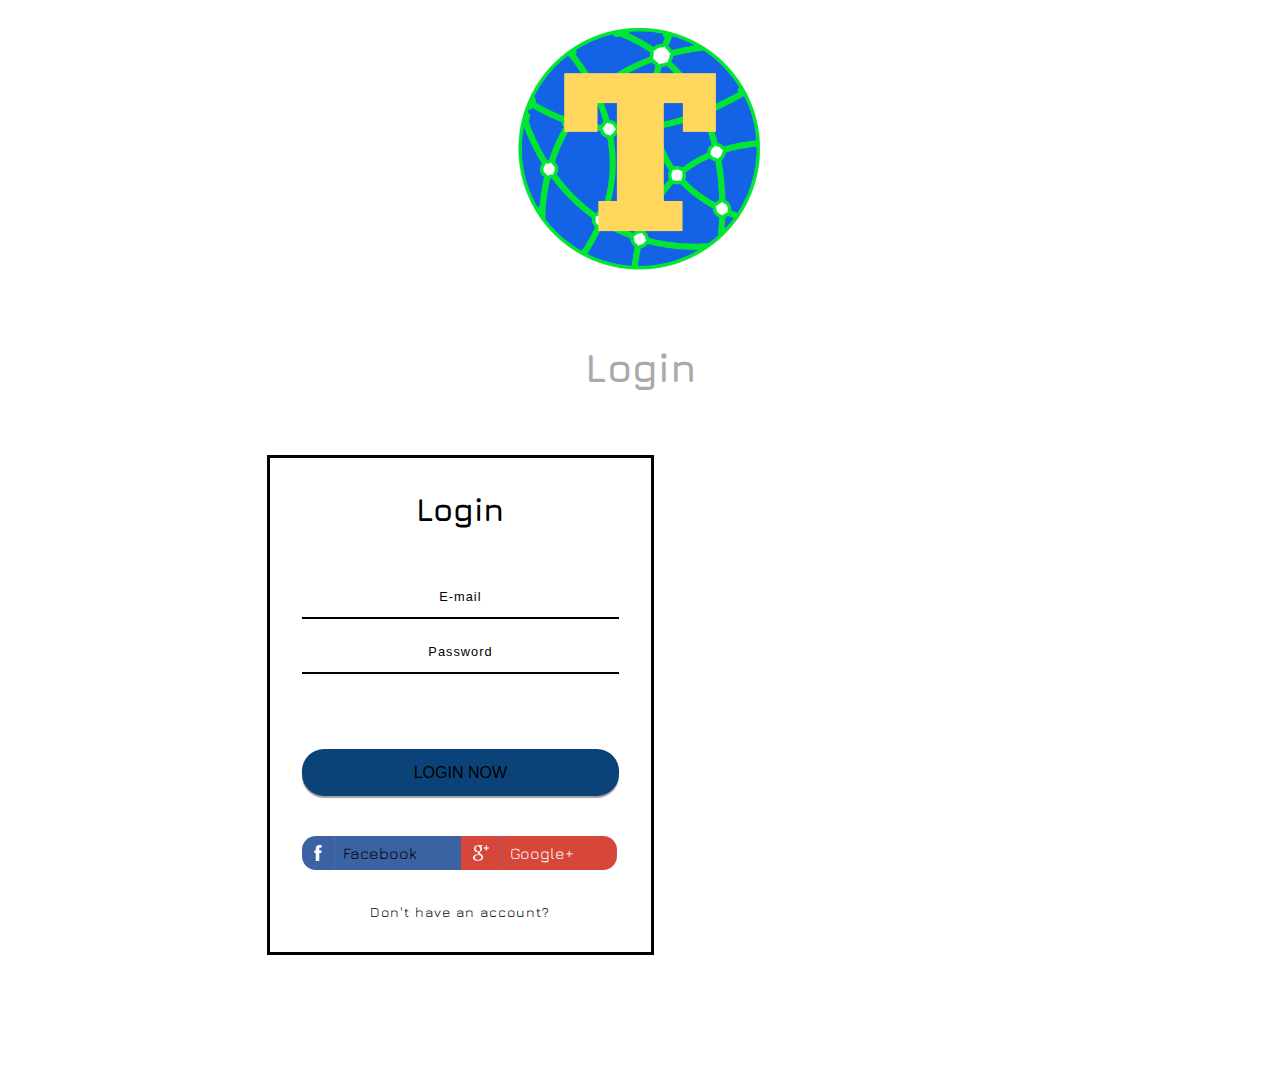
==== templates/index.html @ 4fb909d3 "Update index.html" ====
<!DOCTYPE html>
<html>
<head>
<title>Login with TalentEd</title>
<!--Custom Theme files-->
<link rel="icon" href="../static/newestlogo.png">
<meta name="viewport" content="width=device-width, initial-scale=1">
<meta http-equiv="Content-Type" content="text/html; charset=utf-8" />
<meta name="keywords" content="Register Login Widget template Responsive, Login form web template,Flat Pricing tables,Flat Drop downs  Sign up Web Templates, Flat Web Templates, Login Signup Responsive web template, SmartPhone Compatible web template, free WebDesigns for Nokia, Samsung, LG, SonyEricsson, Motorola web design" />
<script type="application/x-javascript"> addEventListener("load", function() { setTimeout(hideURLbar, 0); }, false); function hideURLbar(){ window.scrollTo(0,1); } </script>
<!-- Custom Theme files -->
<link rel="stylesheet" type="text/css" href="../static/style2.css"
<!--web-fonts-->
<link href='//fonts.googleapis.com/css?family=Jura:400,300,500,600' rel='stylesheet' type='text/css'>
<!--//web-fonts-->
</head>
<body>
<center>
<img src="../static/newestlogo.png" width=300 height=300>
</center>
	<h1>Login</h1>
	<!-- main -->
	<div class="main">
		<!--login-profile-->

		<!--login-profile-->
		<!--signin-form-->
		<div class="w3">
			<div class="signin-form profile">
				<h3>Login</h3>

				<div class="login-form">
					<form action="../logged.php">
						<input type="text" name="email" name="email" placeholder="E-mail" required="">
						<input type="password" name="password" placeholder="Password" required="">
						<div class="tp">
							<input type="submit" value="LOGIN NOW">
						</div>
					</form>
				</div>
				<div class="header-social wthree">
							<a href="#" class="face"><h5>Facebook</h5></a>
							<a href="#" class="goog"><h5>Google+</h5></a>
							<div class="clear"></div>
						</div>
				<p><a href="../signup.html"> Don't have an account?</a></p>
			</div>
		</div>
	<div class="copyright">
		<p> &copy; 2018 TalentEd</p>
	</div>
</body>
</html>
---- static/style2.css ----
html,body,div,span,applet,object,iframe,h1,h2,h3,h4,h5,h6,p,blockquote,pre,a,abbr,acronym,address,big,cite,code,del,dfn,em,img,ins,kbd,q,s,samp,small,strike,strong,sub,sup,tt,var,b,u,i,dl,dt,dd,ol,nav ul,nav li,fieldset,form,label,legend,table,caption,tbody,tfoot,thead,tr,th,td,article,aside,canvas,details,embed,figure,figcaption,footer,header,hgroup,menu,nav,output,ruby,section,summary,time,mark,audio,video{margin:0;padding:0;border:0;font-size:100%;font:inherit;vertical-align:baseline;}
article, aside, details, figcaption, figure,footer, header, hgroup, menu, nav, section {display: block;}
ol,ul{list-style:none;margin:0px;padding:0px;}
blockquote,q{quotes:none;}
blockquote:before,blockquote:after,q:before,q:after{content:'';content:none;}
table{border-collapse:collapse;border-spacing:0;}

a{text-decoration:none;}
.txt-rt{text-align:center;}
.txt-lt{text-align:center;}
.txt-center{text-align:center;}
.float-rt{float:center;}
.float-lt{float: center;}
.clear{clear:both;}
.pos-relative{position:relative;}
.pos-absolute{position:absolute;}
.vertical-base{	vertical-align:baseline;}
.vertical-top{	vertical-align:top;}
nav.vertical ul li{	display:block;}
nav.horizontal ul li{	display: inline-block;}
img{max-width:100%;}

body {
    font-family: 'Jura', sans-serif;
    background: #FFF;
}
h1 {
    color: #A9A9A9;
    text-align: center;
    padding: 1em 0 0 0;
    font-size: 3em;
    font-weight: 700;
}
/*-- main --*/
.main {
    margin: 4em auto;
    width: 50%;
}
.banner {
    background: url(../static/banner.jpg)no-repeat 0px 0px;
    background-size: cover;
	 position: center;
    left: 30px;
    border: 3px solid #73AD21;
}

/*--signin-form--*/
.w3 {
    float: inherit;
    width: 48%;
    margin-right: 4%;
}
.agile {
    margin: 0 auto;
    width: 48%;
}
.signin-form {
    background: url(../static/banner1.jpg)no-repeat 0px 0px;
    background-size: cover;
    padding: 2em 2em;
	text-align: center;
	 position: relative;
    left: 30px;
    border: 3px solid #000000;
}
.signin-form h3 {
    font-size: 2em;
    color: #000000;
    font-weight: 700;
    margin-bottom: 1.5em;
}
.signin-form h3 span {
    color: #67e1ff;
}
.signin-form img {
    border-radius: 50%;
}
.login-form {
    margin: 1em 0 2.5em;
}
.signin-form input[type="text"], .signin-form input[type="password"] {
    width: 92%;
    padding: 1em 1em 1em 1em;
    font-size: 0.8em;
    margin: 1em 0;
    outline: none;
    color: #000000;
    border: none;
    border-bottom: 2px solid #000000;
	letter-spacing: 1px;
	text-align:center;
}
.signin-form input[type="text"] {
    background: none;
    display: block;
}
.signin-form input[type="password"] {
     background: none;
    display: block;
}
::-webkit-input-placeholder{
	color:#000000 !important;
}
.signin-form input[type="submit"] {
    outline: none;
    padding: 0.9em 0;
    width: 100%;
    text-align: center;
    font-size: 1em;
    margin-top: 1em;
    border: none;
    color: #000000;
    cursor: pointer;
    background: #0b4379;
    box-shadow: 0px 2px 1px rgba(28, 28, 29, 0.42);
	border-radius: 22px;
	
}
.signin-form input[type="submit"]:hover {
    color: #000000;
    background: #002242;
    transition: .5s all;
	-webkit-transition: .5s all;
    -moz-transition: .5s all;
    -o-transition: .5s all;
    -ms-transition: .5s all;
}
.signin-form p a {
    font-size: 0.875em;
    color: #000000;
    letter-spacing: 1px;
}
/*--//signin-form--*/
.header-social {
    text-align: center;
    margin-bottom: 2em;
}
.tp {
    margin: 3.7em 0 0;
}
h5 {
    border-left: 1px dotted #7467b9;
    padding: 0.5em;
}
.header-social a.face{
  background:url(../static/fac.png)no-repeat 12px 9px #3B62A3;
  color: #000000;
  font-size: 16px;
  font-weight: 400;
  padding: 0 2em;
  width: 30%;
  text-align: left;
  margin-right: 0%;
  transition: 0.5s all;
  -webkit-transition: 0.5s all;
  -moz-transition: 0.5s all;
  -o-transition: 0.5s all;
  display: inline-block;
  float:left;
  border-radius: 14px 0px 0px 14px;
}
.header-social a.face:hover{
	 background:url(../static/fac.png)no-repeat 12px 9px #0E387C;
	 transition: 0.5s all;
  -webkit-transition: 0.5s all;
  -moz-transition: 0.5s all;
  -o-transition: 0.5s all;
}
/*-- w3layouts --*/
.header-social a.goog {
  background:url(../static/google.png)no-repeat 12px 9px #D64639;
  color: #FFF;
  font-size: 16px;
  font-weight: 400;
  padding: 0 2.5em;
  width: 24%;
  text-align: left;
  transition: 0.5s all;
  -webkit-transition: 0.5s all;
  -moz-transition: 0.5s all;
  -o-transition: 0.5s all;
  display: inline-block;
  cursor: pointer;
  outline: none;
  float:left;
  border-radius: 0px 14px 14px 0px;
}
.header-social a.goog:hover {
  background: url(../static/google.png)no-repeat 12px 9px #ff4b3b;
   transition: 0.5s all;
  -webkit-transition: 0.5s all;
  -moz-transition: 0.5s all;
  -o-transition: 0.5s all;
}
.header-social h4 {
  font-size: 17px;
  color: #6A67CE;
  text-align: center;
  margin: 20px 0px;
  font-family: 'Roboto Condensed', sans-serif;
}
.header-social h4 a{
	color:#6A67CE;
}
.header-social h4 a:hover{
	color:#FFB900;
}
/*--copyright--*/
.copyright {
    margin: 2em;
    text-align: center;
}
.copyright p {
    font-size: 1em;
    color: #fff;
	line-height:1.8em;
}
.copyright p a{
    color: #fff;
}
.copyright p a:hover{
    color:#56c8dc;
}
/*--//copyright--*/
/*-- agileits --*/
/*---- responsive-design -----*/
@media(max-width:1440px){
.main {
    width: 56%;
}
}
@media(max-width:1366px){
.main {
    width: 59%;
}
}
@media(max-width:1280px){
h1 {
    font-size: 2.5em;
}
.main {
    width: 63%;
}
}
@media(max-width:1080px){
.main {
    width: 74%;
	margin: 2em auto;
}
}
@media(max-width:1024px){
.main {
    width: 82%;
}
.signin-form {
    padding: 3em 2.5em;
}
}
@media(max-width:991px){
.main {
    width: 85%;
}
}
@media(max-width:900px){
.main {
    width: 93%;
}
}
@media(max-width:800px){
.main {
    width: 51%;
}
.w3 {
    float: none;
    width: 100%;
    margin-right: 0;
    margin-bottom: 5%;
}
.agile {
    float: none;
    width: 100%;
}
.signin-form p a {
    line-height: 1.8em;
}
}
@media(max-width:768px){
.main {
    width: 53%;
}
}
@media(max-width:736px){
.main {
    width: 55%;
}
}
/*-- w3layouts --*/
@media(max-width:667px){
.main {
    width: 61%;
}
}
@media(max-width:640px){
.main {
    width: 64%;
}
}
@media(max-width:600px){
.main {
    width: 68%;
}
}
@media(max-width:568px){
.main {
    width: 72%;
}
}
@media(max-width:480px){
.main {
    width: 78%;
}
.header-social a.face {
    width: 27%;
}
.header-social a.goog {
    width: 21%;
}
.w3 {
    margin-bottom: 0%;
}
.signin-form input[type="text"], .signin-form input[type="password"] {
    width: 91%;
}
h1 {
    font-size: 2.2em;
}
.profile {
    margin-top: 2em;
}
.signin-form {
    padding: 2em 2em;
}
.copyright p {
    font-size: 0.9em;
}
/*-- agileits --*/
}
@media(max-width:414px){
.signin-form input[type="text"], .signin-form input[type="password"] {
    width: 89%;
}
.signin-form {
    padding: 2em 1.5em;
}
.header-social a.face {
    width: 25%;
}
.header-social a.goog {
    width: 19%;
}
.tp {
    margin: 1.7em 0 0;
}
.header-social {
    margin-bottom: 1em;
}
.signin-form h3 {
    margin-bottom: 1em;
}
.login-form {
    margin: 1em 0 1.5em;
}
}
@media(max-width:384px){
h1 {
    font-size: 2em;
}
.header-social a.face {
    width: 22%;
}
.header-social a.goog {
    width: 17%;
}
}
@media(max-width:375px){
.main {
    width: 79%;
}
.header-social a.goog {
    width: 15%;
}
}
@media(max-width:320px){
h1 {
    font-size: 1.6em;
}
.main {
    width: 89%;
    margin: 1.5em auto;
}
.login-form {
    margin: 1em 0 1.5em;
}
.signin-form {
    padding: 1.5em 1.5em;
}
.signin-form h3 {
    font-size: 1.5em;
}
.signin-form input[type="text"], .signin-form input[type="password"] {
    width:88%;
}
.signin-form input[type="submit"] {
    padding: 0.7em 0;
    font-size: 0.9em;
}
.signin-form p a {
    font-size: 0.9em;
}
.header-social a.face {
    background: url(../images/fac.png)no-repeat 12px 6px #3B62A3;
    font-size: 14px;
    width: 24%;
}
.signin-form p a {
    line-height: 1.5em;
}
.copyright {
    margin: 1em;
}
.header-social a.face:hover {
     background: url(../images/fac.png)no-repeat 12px 6px #0E387C;
}
.header-social a.goog {
    background: url(../images/google.png)no-repeat 12px 6px #D64639;
    font-size: 14px;
    padding: 0 2.5em;
    width: 19%;
}
.header-social a.goog:hover {
    background: url(../images/google.png)no-repeat 12px 6px #ff4b3b;
}
}
/*--//responsive-design---*/
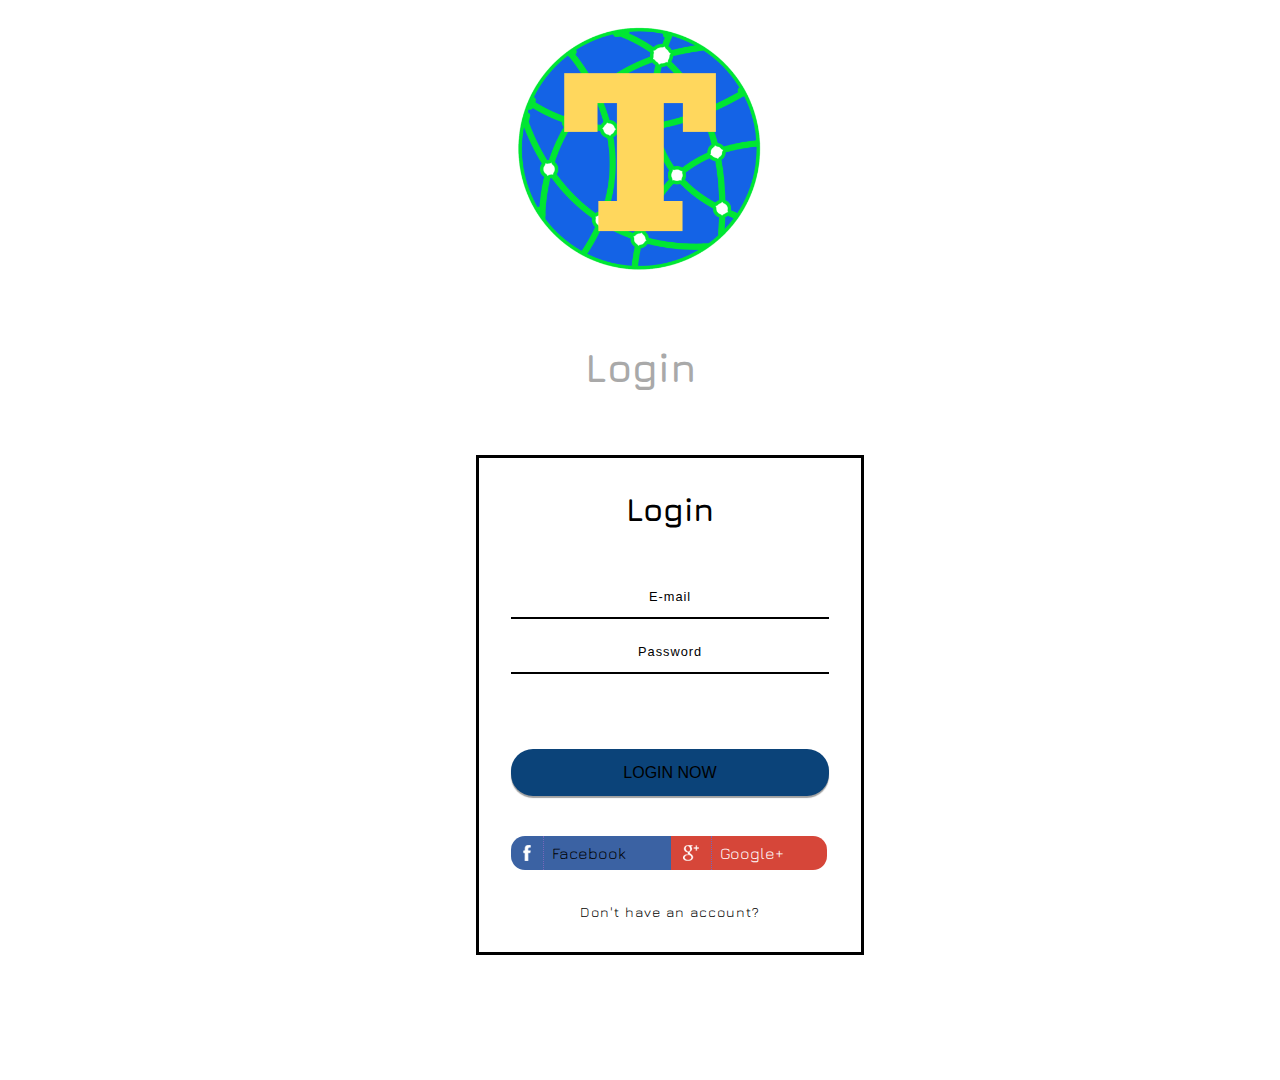
==== commit f036ca98: "Update index.html" ====
--- a/templates/index.html
+++ b/templates/index.html
@@ -30,7 +30,7 @@
 				<h3>Login</h3>
 
 				<div class="login-form">
-					<form action="../logged.php">
+					<form method="POST" action="../logged.php">
 						<input type="text" name="email" name="email" placeholder="E-mail" required="">
 						<input type="password" name="password" placeholder="Password" required="">
 						<div class="tp">
--- a/static/style2.css
+++ b/static/style2.css
@@ -1,3 +1,4 @@
+
 
 html,body,div,span,applet,object,iframe,h1,h2,h3,h4,h5,h6,p,blockquote,pre,a,abbr,acronym,address,big,cite,code,del,dfn,em,img,ins,kbd,q,s,samp,small,strike,strong,sub,sup,tt,var,b,u,i,dl,dt,dd,ol,nav ul,nav li,fieldset,form,label,legend,table,caption,tbody,tfoot,thead,tr,th,td,article,aside,canvas,details,embed,figure,figcaption,footer,header,hgroup,menu,nav,output,ruby,section,summary,time,mark,audio,video{margin:0;padding:0;border:0;font-size:100%;font:inherit;vertical-align:baseline;}
 article, aside, details, figcaption, figure,footer, header, hgroup, menu, nav, section {display: block;}
@@ -19,7 +20,8 @@
 .vertical-top{	vertical-align:top;}
 nav.vertical ul li{	display:block;}
 nav.horizontal ul li{	display: inline-block;}
-img{max-width:100%;}
+img{max-width:100%;
+}
 
 body {
     font-family: 'Jura', sans-serif;
@@ -49,7 +51,7 @@
 .w3 {
     float: inherit;
     width: 48%;
-    margin-right: 4%;
+  margin:0 auto;
 }
 .agile {
     margin: 0 auto;
@@ -115,7 +117,7 @@
     background: #0b4379;
     box-shadow: 0px 2px 1px rgba(28, 28, 29, 0.42);
 	border-radius: 22px;
-	
+
 }
 .signin-form input[type="submit"]:hover {
     color: #000000;
@@ -167,7 +169,7 @@
   -moz-transition: 0.5s all;
   -o-transition: 0.5s all;
 }
-/*-- w3layouts --*/
+/*-- layout --*/
 .header-social a.goog {
   background:url(../static/google.png)no-repeat 12px 9px #D64639;
   color: #FFF;
@@ -443,3 +445,6 @@
 }
 }
 /*--//responsive-design---*/
+
+style2.css
+Displaying style2.css.
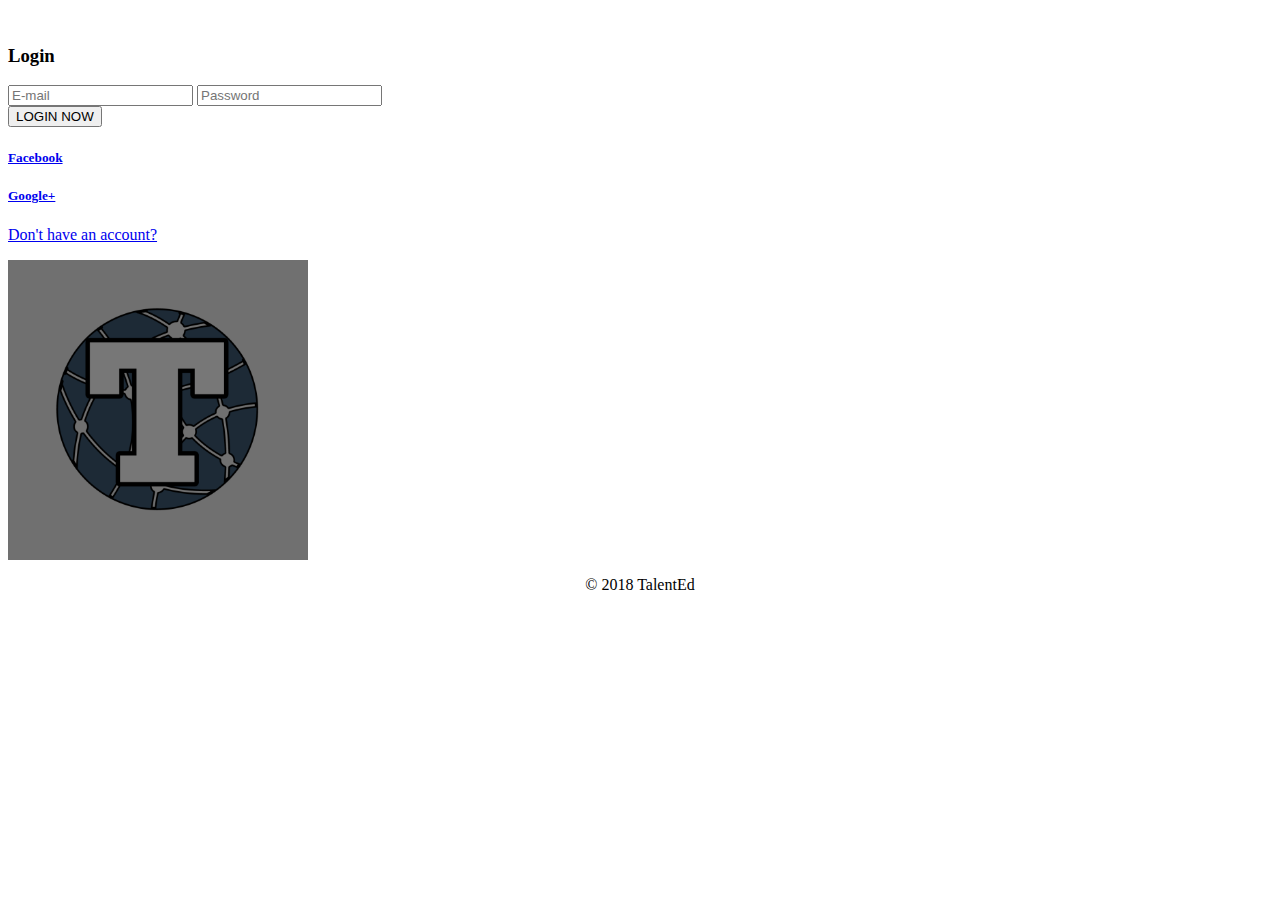
==== commit 37f37925: "Add files via upload" ====
--- a/templates/index.html
+++ b/templates/index.html
@@ -1,53 +1,55 @@
-<!DOCTYPE html>
-<html>
-<head>
-<title>Login with TalentEd</title>
-<!--Custom Theme files-->
-<link rel="icon" href="../static/newestlogo.png">
-<meta name="viewport" content="width=device-width, initial-scale=1">
-<meta http-equiv="Content-Type" content="text/html; charset=utf-8" />
-<meta name="keywords" content="Register Login Widget template Responsive, Login form web template,Flat Pricing tables,Flat Drop downs  Sign up Web Templates, Flat Web Templates, Login Signup Responsive web template, SmartPhone Compatible web template, free WebDesigns for Nokia, Samsung, LG, SonyEricsson, Motorola web design" />
-<script type="application/x-javascript"> addEventListener("load", function() { setTimeout(hideURLbar, 0); }, false); function hideURLbar(){ window.scrollTo(0,1); } </script>
-<!-- Custom Theme files -->
-<link rel="stylesheet" type="text/css" href="../static/style2.css"
-<!--web-fonts-->
-<link href='//fonts.googleapis.com/css?family=Jura:400,300,500,600' rel='stylesheet' type='text/css'>
-<!--//web-fonts-->
-</head>
-<body>
-<center>
-<img src="../static/newestlogo.png" width=300 height=300>
-</center>
-	<h1>Login</h1>
-	<!-- main -->
-	<div class="main">
-		<!--login-profile-->
-
-		<!--login-profile-->
-		<!--signin-form-->
-		<div class="w3">
-			<div class="signin-form profile">
-				<h3>Login</h3>
-
-				<div class="login-form">
-					<form method="POST" action="../logged.php">
-						<input type="text" name="email" name="email" placeholder="E-mail" required="">
-						<input type="password" name="password" placeholder="Password" required="">
-						<div class="tp">
-							<input type="submit" value="LOGIN NOW">
-						</div>
-					</form>
-				</div>
-				<div class="header-social wthree">
-							<a href="#" class="face"><h5>Facebook</h5></a>
-							<a href="#" class="goog"><h5>Google+</h5></a>
-							<div class="clear"></div>
-						</div>
-				<p><a href="../signup.html"> Don't have an account?</a></p>
-			</div>
-		</div>
-	<div class="copyright">
-		<p> &copy; 2018 TalentEd</p>
-	</div>
-</body>
-</html>
+﻿﻿<!DOCTYPE html>
+<html>
+<head>
+<title>TalentEd- Login with TalentEd</title>
+<link rel="icon" href="../static/newlogo.png">
+
+<meta name="viewport" content="width=device-width, initial-scale=1">
+<meta http-equiv="Content-Type" content="text/html; charset=utf-8" />
+<meta name="keywords" content="Register Login Widget template Responsive, Login form web template,Flat Pricing tables,Flat Drop downs  Sign up Web Templates, Flat Web Templates, Login Signup Responsive web template, SmartPhone Compatible web template, free WebDesigns for Nokia, Samsung, LG, SonyEricsson, Motorola web design" />
+<script type="application/x-javascript"> addEventListener("load", function() { setTimeout(hideURLbar, 0); }, false); function hideURLbar(){ window.scrollTo(0,1); } </script>
+<!-- Custom Theme files -->
+<link rel="stylesheet" type="text/css" href="../static/style.css"
+<!--web-fonts-->
+<link href='//fonts.googleapis.com/css?family=Jura:400,300,500,600' rel='stylesheet' type='text/css'>
+<!--//web-fonts-->
+</head>
+<body>
+ <form action="../static/welcome.html">
+	
+	<!-- main -->
+	<div class="main">
+		<!--login-profile-->
+		
+		<!--login-profile-->
+		<!--signin-form-->
+		<div class="w3">
+			<div class="signin-form profile">
+				<h3>Login</h3>
+				
+				<div class="login-form">
+					<form action="#" method="post">
+						<input type="text" name="email" placeholder="E-mail" required="">
+						<input type="password" name="password" placeholder="Password" required="">
+						<div class="tp">
+							<input type="submit" value="LOGIN NOW">
+						</div>
+					</form>
+					<div class="g-signin2" data-onsuccess="onSignIn"></div>
+				</div>
+				<div class="header-social wthree">
+							<a href="#" class="face"><h5>Facebook</h5></a>
+							<a href="#" class="goog"><h5>Google+</h5></a>
+							<div class="clear"></div>
+						</div>
+				<p><a href="../signup.html"> Don't have an account?</a></p>
+			</div>
+		</div>
+		<img src="../static/newlogo.png" height=300 width=300>
+	<div class="copyright">
+		<center><p> &copy; 2018 TalentEd</p></center> 
+	</div>
+		
+
+</body>
+</html>
--- a/static/style.css
+++ b/static/style.css
@@ -0,0 +1,441 @@
+
+@@ -1,439 +1,215 @@
+-
+-html,body,div,span,applet,object,iframe,h1,h2,h3,h4,h5,h6,p,blockquote,pre,a,abbr,acronym,address,big,cite,code,del,dfn,em,img,ins,kbd,q,s,samp,small,strike,strong,sub,sup,tt,var,b,u,i,dl,dt,dd,ol,nav ul,nav li,fieldset,form,label,legend,table,caption,tbody,tfoot,thead,tr,th,td,article,aside,canvas,details,embed,figure,figcaption,footer,header,hgroup,menu,nav,output,ruby,section,summary,time,mark,audio,video{margin:0;padding:0;border:0;font-size:100%;font:inherit;vertical-align:baseline;}
+-article, aside, details, figcaption, figure,footer, header, hgroup, menu, nav, section {display: block;}
+-ol,ul{list-style:none;margin:0px;padding:0px;}
+-blockquote,q{quotes:none;}
+-blockquote:before,blockquote:after,q:before,q:after{content:'';content:none;}
+-table{border-collapse:collapse;border-spacing:0;}
+-
+-a{text-decoration:none;}
+-.txt-rt{text-align:center;}
+-.txt-lt{text-align:center;}
+-.txt-center{text-align:center;}
+-.float-rt{float:center;}
+-.float-lt{float:left;}
+-.clear{clear:both;}
+-.pos-relative{position:relative;}
+-.pos-absolute{position:absolute;}
+-.vertical-base{	vertical-align:baseline;}
+-.vertical-top{	vertical-align:top;}
+-nav.vertical ul li{	display:block;}
+-nav.horizontal ul li{	display: inline-block;}
+-img{max-width:100%;}
+-
+-body {
+-    font-family: 'Jura', sans-serif;
+-    background: #FFF;
+-}
+-h1 {
+-    color: #A9A9A9;
+-    text-align: center;
+-    padding: 1em 0 0 0;
+-    font-size: 3em;
+-    font-weight: 700;
+-}
+-/*-- main --*/
+-.main {
+-    margin: 4em auto;
+-    width: 50%;
+-}
+-.banner {
+-    background: url(../static/banner.jpg)no-repeat 0px 0px;
+-    background-size: cover;
+-}
+-
+-/*--signin-form--*/
+-.w3 {
+-    float: left;
+-    width: 48%;
+-    margin-right: 4%;
+-}
+-.agile {
+-    float: right;
+-    width: 48%;
+-}
+-.signin-form {
+-    background: url(../static/banner1.jpg)no-repeat 0px 0px;
+-    background-size: cover;
+-    padding: 2em 2em;
+-	text-align: center;
+-}
+-.signin-form h3 {
+-    font-size: 2em;
+-    color: #000000;
+-    font-weight: 700;
+-    margin-bottom: 1.5em;
+-}
+-.signin-form h3 span {
+-    color: #67e1ff;
+-}
+-.signin-form img {
+-    border-radius: 50%;
+-}
+-.login-form {
+-    margin: 1em 0 2.5em;
+-}
+-.signin-form input[type="text"], .signin-form input[type="password"] {
+-    width: 92%;
+-    padding: 1em 1em 1em 1em;
+-    font-size: 0.8em;
+-    margin: 1em 0;
+-    outline: none;
+-    color: #000000;
+-    border: none;
+-    border-bottom: 2px solid #000000;
+-	letter-spacing: 1px;
+-	text-align:center;
+-}
+-.signin-form input[type="text"] {
+-    background: none;
+-    display: block;
+-}
+-.signin-form input[type="password"] {
+-     background: none;
+-    display: block;
+-}
+-::-webkit-input-placeholder{
+-	color:#000000 !important;
+-}
+-.signin-form input[type="submit"] {
+-    outline: none;
+-    padding: 0.9em 0;
+-    width: 100%;
+-    text-align: center;
+-    font-size: 1em;
+-    margin-top: 1em;
+-    border: none;
+-    color: #000000;
+-    cursor: pointer;
+-    background: #0b4379;
+-    box-shadow: 0px 2px 1px rgba(28, 28, 29, 0.42);
+-	border-radius: 22px;
+-	
+-}
+-.signin-form input[type="submit"]:hover {
+-    color: #000000;
+-    background: #002242;
+-    transition: .5s all;
+-	-webkit-transition: .5s all;
+-    -moz-transition: .5s all;
+-    -o-transition: .5s all;
+-    -ms-transition: .5s all;
+-}
+-.signin-form p a {
+-    font-size: 0.875em;
+-    color: #000000;
+-    letter-spacing: 1px;
+-}
+-/*--//signin-form--*/
+-.header-social {
+-    text-align: center;
+-    margin-bottom: 2em;
+-}
+-.tp {
+-    margin: 3.7em 0 0;
+-}
+-h5 {
+-    border-left: 1px dotted #7467b9;
+-    padding: 0.5em;
+-}
+-.header-social a.face{
+-  background:url(../static/fac.png)no-repeat 12px 9px #3B62A3;
+-  color: #000000;
+-  font-size: 16px;
+-  font-weight: 400;
+-  padding: 0 2em;
+-  width: 30%;
+-  text-align: left;
+-  margin-right: 0%;
+-  transition: 0.5s all;
+-  -webkit-transition: 0.5s all;
+-  -moz-transition: 0.5s all;
+-  -o-transition: 0.5s all;
+-  display: inline-block;
+-  float:left;
+-  border-radius: 14px 0px 0px 14px;
+-}
+-.header-social a.face:hover{
+-	 background:url(../static/fac.png)no-repeat 12px 9px #0E387C;
+-	 transition: 0.5s all;
+-  -webkit-transition: 0.5s all;
+-  -moz-transition: 0.5s all;
+-  -o-transition: 0.5s all;
+-}
+-/*-- w3layouts --*/
+-.header-social a.goog {
+-  background:url(../static/google.png)no-repeat 12px 9px #D64639;
+-  color: #fff;
+-  font-size: 16px;
+-  font-weight: 400;
+-  padding: 0 2.5em;
+-  width: 24%;
+-  text-align: left;
+-  transition: 0.5s all;
+-  -webkit-transition: 0.5s all;
+-  -moz-transition: 0.5s all;
+-  -o-transition: 0.5s all;
+-  display: inline-block;
+-  cursor: pointer;
+-  outline: none;
+-  float:left;
+-  border-radius: 0px 14px 14px 0px;
+-}
+-.header-social a.goog:hover {
+-  background: url(../static/google.png)no-repeat 12px 9px #ff4b3b;
+-   transition: 0.5s all;
+-  -webkit-transition: 0.5s all;
+-  -moz-transition: 0.5s all;
+-  -o-transition: 0.5s all;
+-}
+-.header-social h4 {
+-  font-size: 17px;
+-  color: #6A67CE;
+-  text-align: center;
+-  margin: 20px 0px;
+-  font-family: 'Roboto Condensed', sans-serif;
+-}
+-.header-social h4 a{
+-	color:#6A67CE;
+-}
+-.header-social h4 a:hover{
+-	color:#FFB900;
+-}
+-/*--copyright--*/
+-.copyright {
+-    margin: 2em;
+-    text-align: center;
+-}
+-.copyright p {
+-    font-size: 1em;
+-    color: #fff;
+-	line-height:1.8em;
+-}
+-.copyright p a{
+-    color: #fff;
+-}
+-.copyright p a:hover{
+-    color:#56c8dc;
+-}
+-/*--//copyright--*/
+-/*-- agileits --*/
+-/*---- responsive-design -----*/
+-@media(max-width:1440px){
+-.main {
+-    width: 56%;
+-}
+-}
+-@media(max-width:1366px){
+-.main {
+-    width: 59%;
+-}
+-}
+-@media(max-width:1280px){
+-h1 {
+-    font-size: 2.5em;
+-}
+-.main {
+-    width: 63%;
+-}
+-}
+-@media(max-width:1080px){
+-.main {
+-    width: 74%;
+-	margin: 2em auto;
+-}
+-}
+-@media(max-width:1024px){
+-.main {
+-    width: 82%;
+-}
+-.signin-form {
+-    padding: 3em 2.5em;
+-}
+-}
+-@media(max-width:991px){
+-.main {
+-    width: 85%;
+-}
+-}
+-@media(max-width:900px){
+-.main {
+-    width: 93%;
+-}
+-}
+-@media(max-width:800px){
+-.main {
+-    width: 51%;
+-}
+-.w3 {
+-    float: none;
+-    width: 100%;
+-    margin-right: 0;
+-    margin-bottom: 5%;
+-}
+-.agile {
+-    float: none;
+-    width: 100%;
+-}
+-.signin-form p a {
+-    line-height: 1.8em;
+-}
+-}
+-@media(max-width:768px){
+-.main {
+-    width: 53%;
+-}
+-}
+-@media(max-width:736px){
+-.main {
+-    width: 55%;
+-}
+-}
+-/*-- w3layouts --*/
+-@media(max-width:667px){
+-.main {
+-    width: 61%;
+-}
+-}
+-@media(max-width:640px){
+-.main {
+-    width: 64%;
+-}
+-}
+-@media(max-width:600px){
+-.main {
+-    width: 68%;
+-}
+-}
+-@media(max-width:568px){
+-.main {
+-    width: 72%;
+-}
+-}
+-@media(max-width:480px){
+-.main {
+-    width: 78%;
+-}
+-.header-social a.face {
+-    width: 27%;
+-}
+-.header-social a.goog {
+-    width: 21%;
+-}
+-.w3 {
+-    margin-bottom: 0%;
+-}
+-.signin-form input[type="text"], .signin-form input[type="password"] {
+-    width: 91%;
+-}
+-h1 {
+-    font-size: 2.2em;
+-}
+-.profile {
+-    margin-top: 2em;
+-}
+-.signin-form {
+-    padding: 2em 2em;
+-}
+-.copyright p {
+-    font-size: 0.9em;
+-}
+-/*-- agileits --*/
+-}
+-@media(max-width:414px){
+-.signin-form input[type="text"], .signin-form input[type="password"] {
+-    width: 89%;
+-}
+-.signin-form {
+-    padding: 2em 1.5em;
+-}
+-.header-social a.face {
+-    width: 25%;
+-}
+-.header-social a.goog {
+-    width: 19%;
+-}
+-.tp {
+-    margin: 1.7em 0 0;
+-}
+-.header-social {
+-    margin-bottom: 1em;
+-}
+-.signin-form h3 {
+-    margin-bottom: 1em;
+-}
+-.login-form {
+-    margin: 1em 0 1.5em;
+-}
+-}
+-@media(max-width:384px){
+-h1 {
+-    font-size: 2em;
+-}
+-.header-social a.face {
+-    width: 22%;
+-}
+-.header-social a.goog {
+-    width: 17%;
+-}
+-}
+-@media(max-width:375px){
+-.main {
+-    width: 79%;
+-}
+-.header-social a.goog {
+-    width: 15%;
+-}
+-}
+-@media(max-width:320px){
+-h1 {
+-    font-size: 1.6em;
+-}
+-.main {
+-    width: 89%;
+-    margin: 1.5em auto;
+-}
+-.login-form {
+-    margin: 1em 0 1.5em;
+-}
+-.signin-form {
+-    padding: 1.5em 1.5em;
+-}
+-.signin-form h3 {
+-    font-size: 1.5em;
+-}
+-.signin-form input[type="text"], .signin-form input[type="password"] {
+-    width:88%;
+-}
+-.signin-form input[type="submit"] {
+-    padding: 0.7em 0;
+-    font-size: 0.9em;
+-}
+-.signin-form p a {
+-    font-size: 0.9em;
+-}
+-.header-social a.face {
+-    background: url(../images/fac.png)no-repeat 12px 6px #3B62A3;
+-    font-size: 14px;
+-    width: 24%;
+-}
+-.signin-form p a {
+-    line-height: 1.5em;
+-}
+-.copyright {
+-    margin: 1em;
+-}
+-.header-social a.face:hover {
+-     background: url(../images/fac.png)no-repeat 12px 6px #0E387C;
+-}
+-.header-social a.goog {
+-    background: url(../images/google.png)no-repeat 12px 6px #D64639;
+-    font-size: 14px;
+-    padding: 0 2.5em;
+-    width: 19%;
+-}
+-.header-social a.goog:hover {
+-    background: url(../images/google.png)no-repeat 12px 6px #ff4b3b;
+-}
+-}
+-/*--//responsive-design---*/
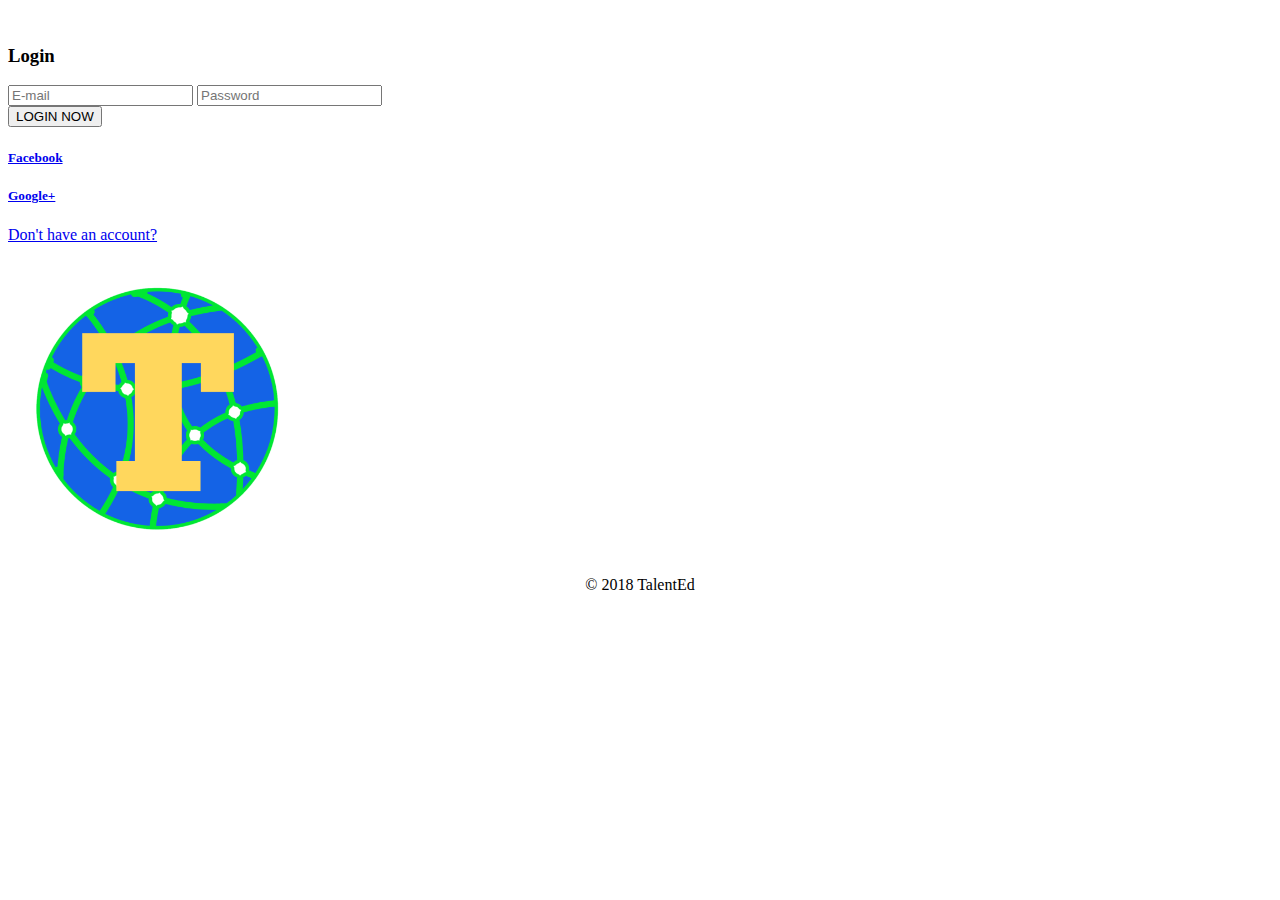
==== commit 5d3fa48b: "Update index.html" ====
--- a/templates/index.html
+++ b/templates/index.html
@@ -2,7 +2,7 @@
 <html>
 <head>
 <title>TalentEd- Login with TalentEd</title>
-<link rel="icon" href="../static/newlogo.png">
+<link rel="icon" href="../static/newestlogo.png">
 
 <meta name="viewport" content="width=device-width, initial-scale=1">
 <meta http-equiv="Content-Type" content="text/html; charset=utf-8" />
@@ -15,7 +15,7 @@
 <!--//web-fonts-->
 </head>
 <body>
- <form action="../static/welcome.html">
+ <form action="../logged.php">
 	
 	<!-- main -->
 	<div class="main">
@@ -28,7 +28,7 @@
 				<h3>Login</h3>
 				
 				<div class="login-form">
-					<form action="#" method="post">
+					
 						<input type="text" name="email" placeholder="E-mail" required="">
 						<input type="password" name="password" placeholder="Password" required="">
 						<div class="tp">
@@ -45,7 +45,7 @@
 				<p><a href="../signup.html"> Don't have an account?</a></p>
 			</div>
 		</div>
-		<img src="../static/newlogo.png" height=300 width=300>
+		<img src="../static/newestlogo.png" height=300 width=300>
 	<div class="copyright">
 		<center><p> &copy; 2018 TalentEd</p></center> 
 	</div>
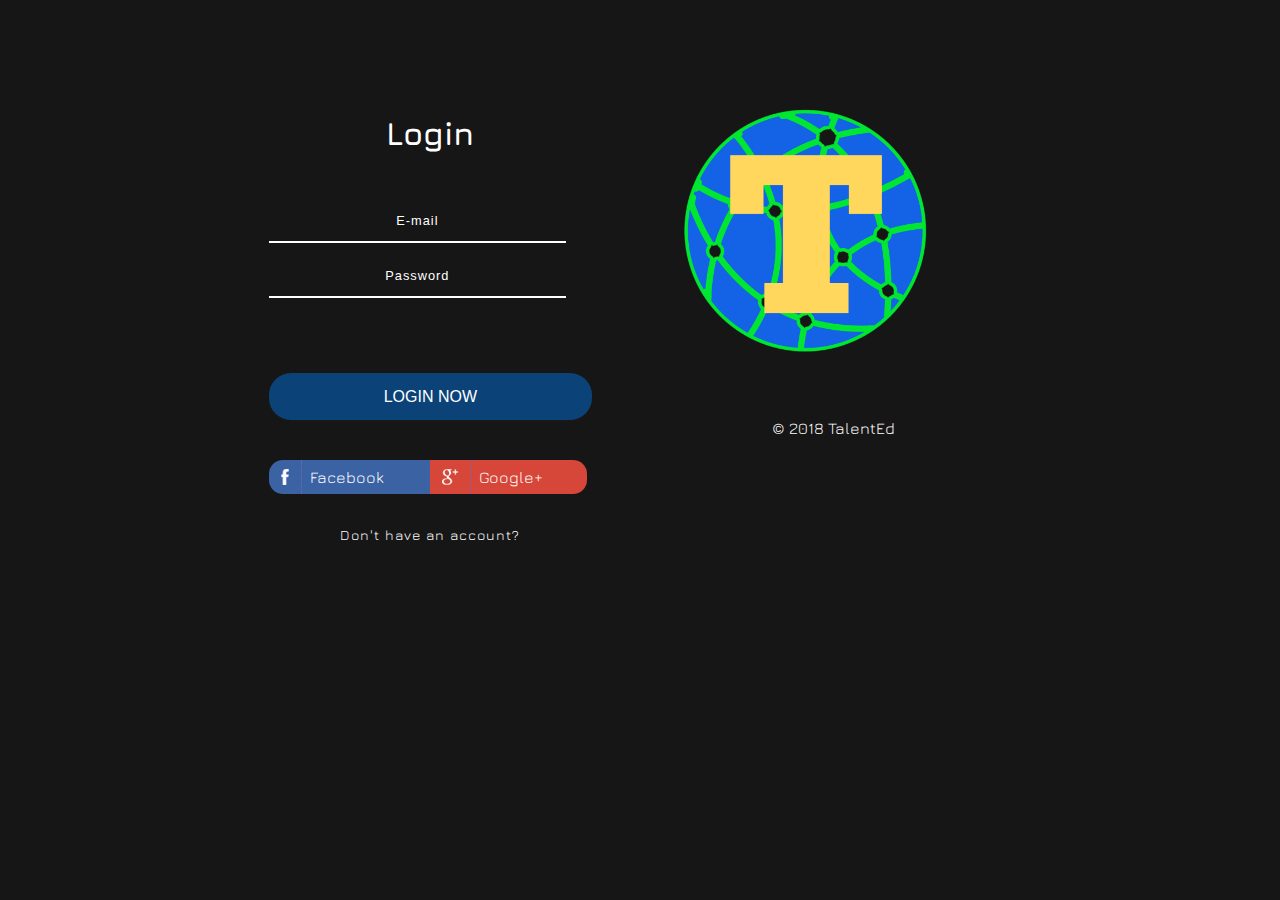
==== commit c65bb204: "Update index.html" ====
--- a/templates/index.html
+++ b/templates/index.html
@@ -9,7 +9,7 @@
 <meta name="keywords" content="Register Login Widget template Responsive, Login form web template,Flat Pricing tables,Flat Drop downs  Sign up Web Templates, Flat Web Templates, Login Signup Responsive web template, SmartPhone Compatible web template, free WebDesigns for Nokia, Samsung, LG, SonyEricsson, Motorola web design" />
 <script type="application/x-javascript"> addEventListener("load", function() { setTimeout(hideURLbar, 0); }, false); function hideURLbar(){ window.scrollTo(0,1); } </script>
 <!-- Custom Theme files -->
-<link rel="stylesheet" type="text/css" href="../static/style.css"
+<link rel="stylesheet" type="text/css" href="../static/st.css"
 <!--web-fonts-->
 <link href='//fonts.googleapis.com/css?family=Jura:400,300,500,600' rel='stylesheet' type='text/css'>
 <!--//web-fonts-->
--- a/static/st.css
+++ b/static/st.css
@@ -0,0 +1,439 @@
+
+html,body,div,span,applet,object,iframe,h1,h2,h3,h4,h5,h6,p,blockquote,pre,a,abbr,acronym,address,big,cite,code,del,dfn,em,img,ins,kbd,q,s,samp,small,strike,strong,sub,sup,tt,var,b,u,i,dl,dt,dd,ol,nav ul,nav li,fieldset,form,label,legend,table,caption,tbody,tfoot,thead,tr,th,td,article,aside,canvas,details,embed,figure,figcaption,footer,header,hgroup,menu,nav,output,ruby,section,summary,time,mark,audio,video{margin:0;padding:0;border:0;font-size:100%;font:inherit;vertical-align:baseline;}
+article, aside, details, figcaption, figure,footer, header, hgroup, menu, nav, section {display: block;}
+ol,ul{list-style:none;margin:0px;padding:0px;}
+blockquote,q{quotes:none;}
+blockquote:before,blockquote:after,q:before,q:after{content:'';content:none;}
+table{border-collapse:collapse;border-spacing:0;}
+
+a{text-decoration:none;}
+.txt-rt{text-align:right;}
+.txt-lt{text-align:left;}
+.txt-center{text-align:center;}
+.float-rt{float:right;}
+.float-lt{float:left;}
+.clear{clear:both;}
+.pos-relative{position:relative;}
+.pos-absolute{position:absolute;}
+.vertical-base{	vertical-align:baseline;}
+.vertical-top{	vertical-align:top;}
+nav.vertical ul li{	display:block;}
+nav.horizontal ul li{	display: inline-block;}
+img{max-width:100%;}
+
+body {
+    font-family: 'Jura', sans-serif;
+    background: #171616;
+}
+h1 {
+    color: #fff;
+    text-align: center;
+    padding: 1em 0 0 0;
+    font-size: 3em;
+    font-weight: 700;
+}
+/*-- main --*/
+.main {
+    margin: 4em auto;
+    width: 50%;
+}
+.banner {
+    background: url(../static/banner.jpg)no-repeat 0px 0px;
+    background-size: cover;
+}
+
+/*--signin-form--*/
+.w3 {
+    float: left;
+    width: 48%;
+    margin-right: 4%;
+}
+.agile {
+    float: right;
+    width: 48%;
+}
+.signin-form {
+    background: url(../static/banner1.jpg)no-repeat 0px 0px;
+    background-size: cover;
+    padding: 2em 2em;
+	text-align: center;
+}
+.signin-form h3 {
+    font-size: 2em;
+    color: #fff;
+    font-weight: 700;
+    margin-bottom: 1.5em;
+}
+.signin-form h3 span {
+    color: #67e1ff;
+}
+.signin-form img {
+    border-radius: 50%;
+}
+.login-form {
+    margin: 1em 0 2.5em;
+}
+.signin-form input[type="text"], .signin-form input[type="password"] {
+    width: 92%;
+    padding: 1em 1em 1em 1em;
+    font-size: 0.8em;
+    margin: 1em 0;
+    outline: none;
+    color: #FFF;
+    border: none;
+    border-bottom: 2px solid #fff;
+	letter-spacing: 1px;
+	text-align:center;
+}
+.signin-form input[type="text"] {
+    background: none;
+    display: block;
+}
+.signin-form input[type="password"] {
+     background: none;
+    display: block;
+}
+::-webkit-input-placeholder{
+	color:#fff !important;
+}
+.signin-form input[type="submit"] {
+    outline: none;
+    padding: 0.9em 0;
+    width: 100%;
+    text-align: center;
+    font-size: 1em;
+    margin-top: 1em;
+    border: none;
+    color: #fff;
+    cursor: pointer;
+    background: #0b4379;
+    box-shadow: 0px 2px 1px rgba(28, 28, 29, 0.42);
+	border-radius: 22px;
+	
+}
+.signin-form input[type="submit"]:hover {
+    color: #fff;
+    background: #002242;
+    transition: .5s all;
+	-webkit-transition: .5s all;
+    -moz-transition: .5s all;
+    -o-transition: .5s all;
+    -ms-transition: .5s all;
+}
+.signin-form p a {
+    font-size: 0.875em;
+    color: #fff;
+    letter-spacing: 1px;
+}
+/*--//signin-form--*/
+.header-social {
+    text-align: center;
+    margin-bottom: 2em;
+}
+.tp {
+    margin: 3.7em 0 0;
+}
+h5 {
+    border-left: 1px dotted #7467b9;
+    padding: 0.5em;
+}
+.header-social a.face{
+  background:url(../static/fac.png)no-repeat 12px 9px #3B62A3;
+  color: #FFF;
+  font-size: 16px;
+  font-weight: 400;
+  padding: 0 2em;
+  width: 30%;
+  text-align: left;
+  margin-right: 0%;
+  transition: 0.5s all;
+  -webkit-transition: 0.5s all;
+  -moz-transition: 0.5s all;
+  -o-transition: 0.5s all;
+  display: inline-block;
+  float:left;
+  border-radius: 14px 0px 0px 14px;
+}
+.header-social a.face:hover{
+	 background:url(../static/fac.png)no-repeat 12px 9px #0E387C;
+	 transition: 0.5s all;
+  -webkit-transition: 0.5s all;
+  -moz-transition: 0.5s all;
+  -o-transition: 0.5s all;
+}
+/*-- w3layouts --*/
+.header-social a.goog {
+  background:url(../static/google.png)no-repeat 12px 9px #D64639;
+  color: #FFF;
+  font-size: 16px;
+  font-weight: 400;
+  padding: 0 2.5em;
+  width: 24%;
+  text-align: left;
+  transition: 0.5s all;
+  -webkit-transition: 0.5s all;
+  -moz-transition: 0.5s all;
+  -o-transition: 0.5s all;
+  display: inline-block;
+  cursor: pointer;
+  outline: none;
+  float:left;
+  border-radius: 0px 14px 14px 0px;
+}
+.header-social a.goog:hover {
+  background: url(../static/google.png)no-repeat 12px 9px #ff4b3b;
+   transition: 0.5s all;
+  -webkit-transition: 0.5s all;
+  -moz-transition: 0.5s all;
+  -o-transition: 0.5s all;
+}
+.header-social h4 {
+  font-size: 17px;
+  color: #6A67CE;
+  text-align: center;
+  margin: 20px 0px;
+  font-family: 'Roboto Condensed', sans-serif;
+}
+.header-social h4 a{
+	color:#6A67CE;
+}
+.header-social h4 a:hover{
+	color:#FFB900;
+}
+/*--copyright--*/
+.copyright {
+    margin: 2em;
+    text-align: center;
+}
+.copyright p {
+    font-size: 1em;
+    color: #fff;
+	line-height:1.8em;
+}
+.copyright p a{
+    color: #fff;
+}
+.copyright p a:hover{
+    color:#56c8dc;
+}
+/*--//copyright--*/
+/*-- agileits --*/
+/*---- responsive-design -----*/
+@media(max-width:1440px){
+.main {
+    width: 56%;
+}
+}
+@media(max-width:1366px){
+.main {
+    width: 59%;
+}
+}
+@media(max-width:1280px){
+h1 {
+    font-size: 2.5em;
+}
+.main {
+    width: 63%;
+}
+}
+@media(max-width:1080px){
+.main {
+    width: 74%;
+	margin: 2em auto;
+}
+}
+@media(max-width:1024px){
+.main {
+    width: 82%;
+}
+.signin-form {
+    padding: 3em 2.5em;
+}
+}
+@media(max-width:991px){
+.main {
+    width: 85%;
+}
+}
+@media(max-width:900px){
+.main {
+    width: 93%;
+}
+}
+@media(max-width:800px){
+.main {
+    width: 51%;
+}
+.w3 {
+    float: none;
+    width: 100%;
+    margin-right: 0;
+    margin-bottom: 5%;
+}
+.agile {
+    float: none;
+    width: 100%;
+}
+.signin-form p a {
+    line-height: 1.8em;
+}
+}
+@media(max-width:768px){
+.main {
+    width: 53%;
+}
+}
+@media(max-width:736px){
+.main {
+    width: 55%;
+}
+}
+/*-- w3layouts --*/
+@media(max-width:667px){
+.main {
+    width: 61%;
+}
+}
+@media(max-width:640px){
+.main {
+    width: 64%;
+}
+}
+@media(max-width:600px){
+.main {
+    width: 68%;
+}
+}
+@media(max-width:568px){
+.main {
+    width: 72%;
+}
+}
+@media(max-width:480px){
+.main {
+    width: 78%;
+}
+.header-social a.face {
+    width: 27%;
+}
+.header-social a.goog {
+    width: 21%;
+}
+.w3 {
+    margin-bottom: 0%;
+}
+.signin-form input[type="text"], .signin-form input[type="password"] {
+    width: 91%;
+}
+h1 {
+    font-size: 2.2em;
+}
+.profile {
+    margin-top: 2em;
+}
+.signin-form {
+    padding: 2em 2em;
+}
+.copyright p {
+    font-size: 0.9em;
+}
+/*-- agileits --*/
+}
+@media(max-width:414px){
+.signin-form input[type="text"], .signin-form input[type="password"] {
+    width: 89%;
+}
+.signin-form {
+    padding: 2em 1.5em;
+}
+.header-social a.face {
+    width: 25%;
+}
+.header-social a.goog {
+    width: 19%;
+}
+.tp {
+    margin: 1.7em 0 0;
+}
+.header-social {
+    margin-bottom: 1em;
+}
+.signin-form h3 {
+    margin-bottom: 1em;
+}
+.login-form {
+    margin: 1em 0 1.5em;
+}
+}
+@media(max-width:384px){
+h1 {
+    font-size: 2em;
+}
+.header-social a.face {
+    width: 22%;
+}
+.header-social a.goog {
+    width: 17%;
+}
+}
+@media(max-width:375px){
+.main {
+    width: 79%;
+}
+.header-social a.goog {
+    width: 15%;
+}
+}
+@media(max-width:320px){
+h1 {
+    font-size: 1.6em;
+}
+.main {
+    width: 89%;
+    margin: 1.5em auto;
+}
+.login-form {
+    margin: 1em 0 1.5em;
+}
+.signin-form {
+    padding: 1.5em 1.5em;
+}
+.signin-form h3 {
+    font-size: 1.5em;
+}
+.signin-form input[type="text"], .signin-form input[type="password"] {
+    width:88%;
+}
+.signin-form input[type="submit"] {
+    padding: 0.7em 0;
+    font-size: 0.9em;
+}
+.signin-form p a {
+    font-size: 0.9em;
+}
+.header-social a.face {
+    background: url(../images/fac.png)no-repeat 12px 6px #3B62A3;
+    font-size: 14px;
+    width: 24%;
+}
+.signin-form p a {
+    line-height: 1.5em;
+}
+.copyright {
+    margin: 1em;
+}
+.header-social a.face:hover {
+     background: url(../images/fac.png)no-repeat 12px 6px #0E387C;
+}
+.header-social a.goog {
+    background: url(../images/google.png)no-repeat 12px 6px #D64639;
+    font-size: 14px;
+    padding: 0 2.5em;
+    width: 19%;
+}
+.header-social a.goog:hover {
+    background: url(../images/google.png)no-repeat 12px 6px #ff4b3b;
+}
+}
+/*--//responsive-design---*/
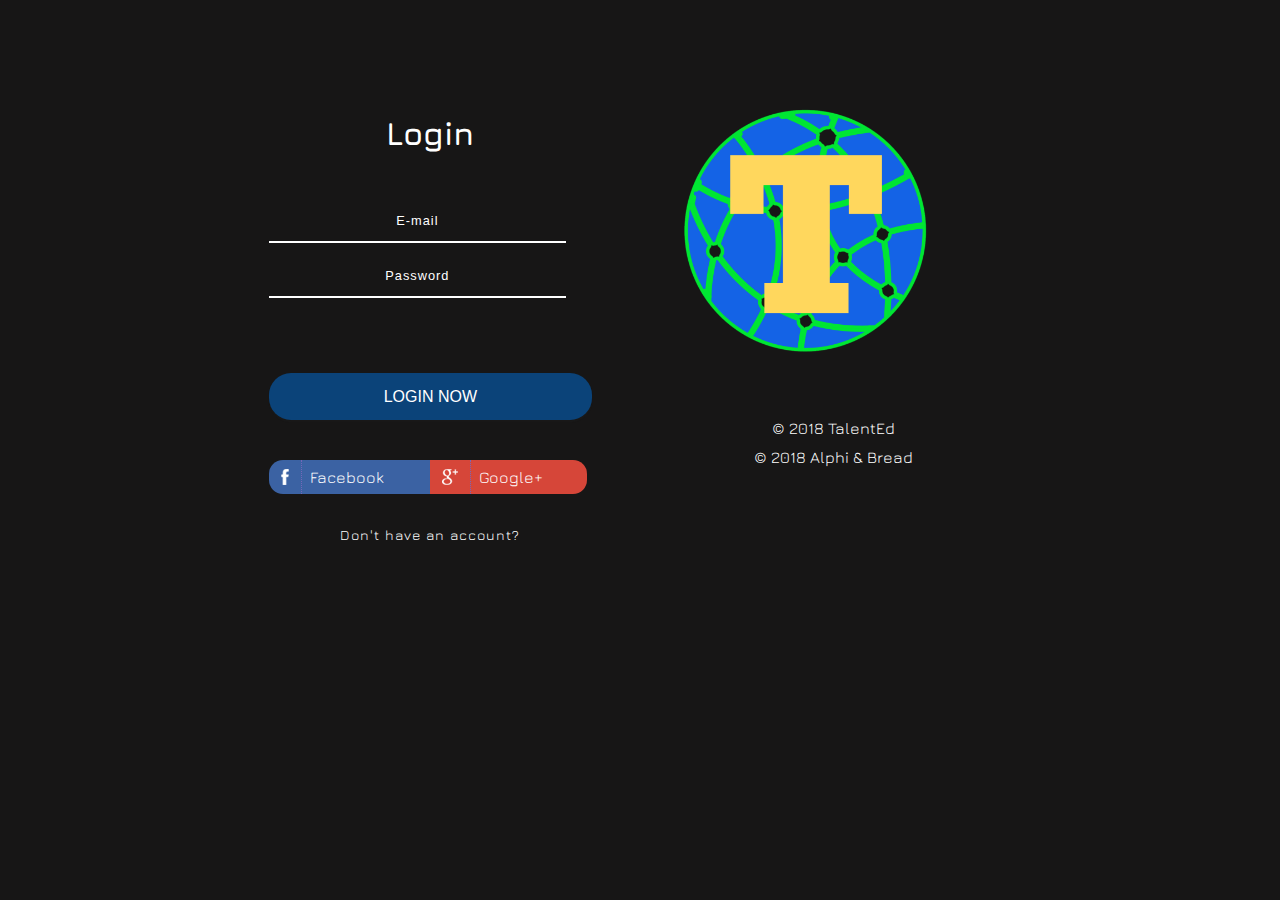
==== commit c169789e: "Update index.html" ====
--- a/templates/index.html
+++ b/templates/index.html
@@ -48,6 +48,7 @@
 		<img src="../static/newestlogo.png" height=300 width=300>
 	<div class="copyright">
 		<center><p> &copy; 2018 TalentEd</p></center> 
+		<center><p> &copy; 2018 Alphi & Bread</p></center> 
 	</div>
 		
 
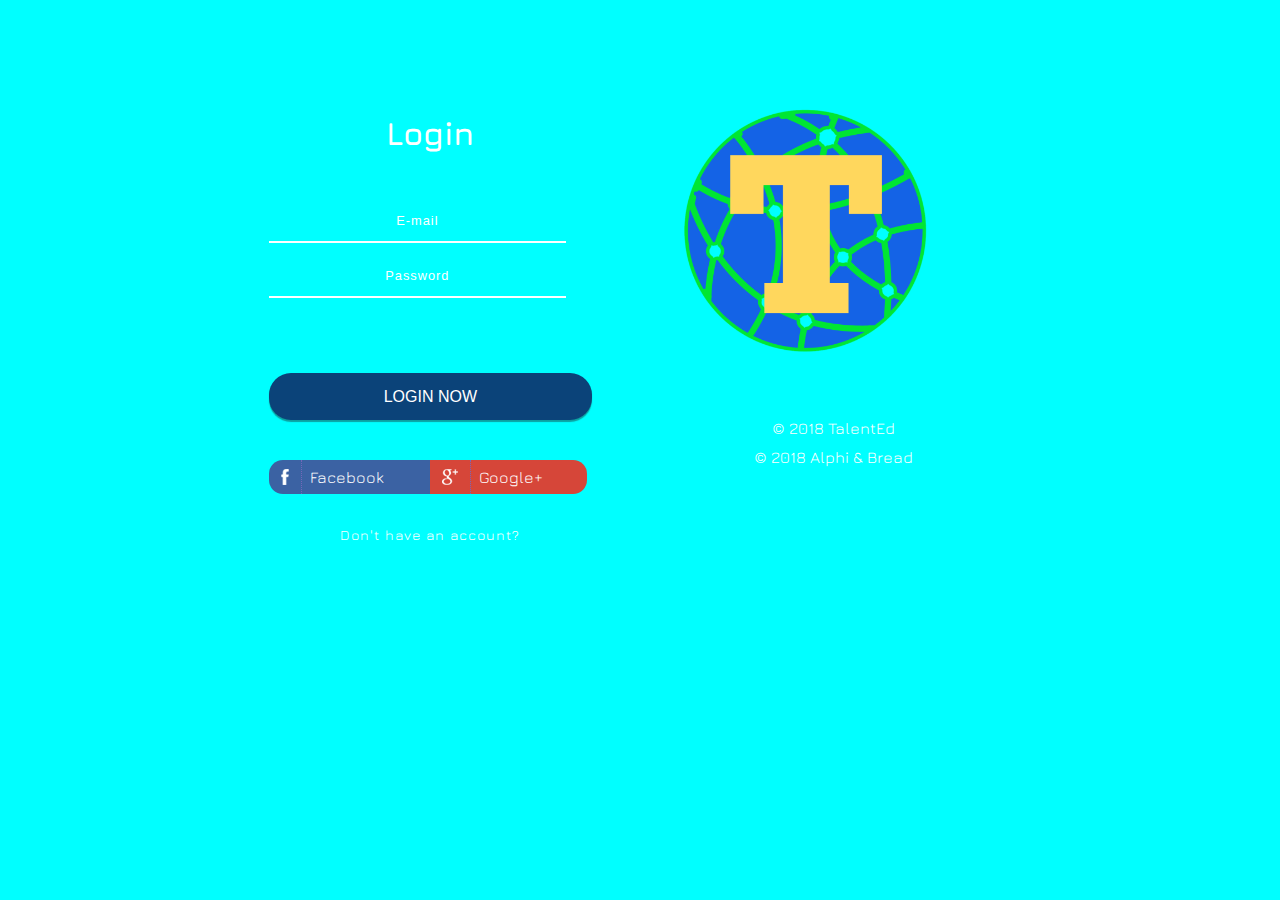
==== commit a9c5b1c8: "Update index.html" ====
--- a/templates/index.html
+++ b/templates/index.html
@@ -3,7 +3,9 @@
 <head>
 <title>TalentEd- Login with TalentEd</title>
 <link rel="icon" href="../static/newestlogo.png">
-
+<style>
+	body {background: #00FFFF;}
+</style>
 <meta name="viewport" content="width=device-width, initial-scale=1">
 <meta http-equiv="Content-Type" content="text/html; charset=utf-8" />
 <meta name="keywords" content="Register Login Widget template Responsive, Login form web template,Flat Pricing tables,Flat Drop downs  Sign up Web Templates, Flat Web Templates, Login Signup Responsive web template, SmartPhone Compatible web template, free WebDesigns for Nokia, Samsung, LG, SonyEricsson, Motorola web design" />
--- a/static/st.css
+++ b/static/st.css
@@ -23,7 +23,7 @@
 
 body {
     font-family: 'Jura', sans-serif;
-    background: #171616;
+    background: #00FFFF;
 }
 h1 {
     color: #fff;
